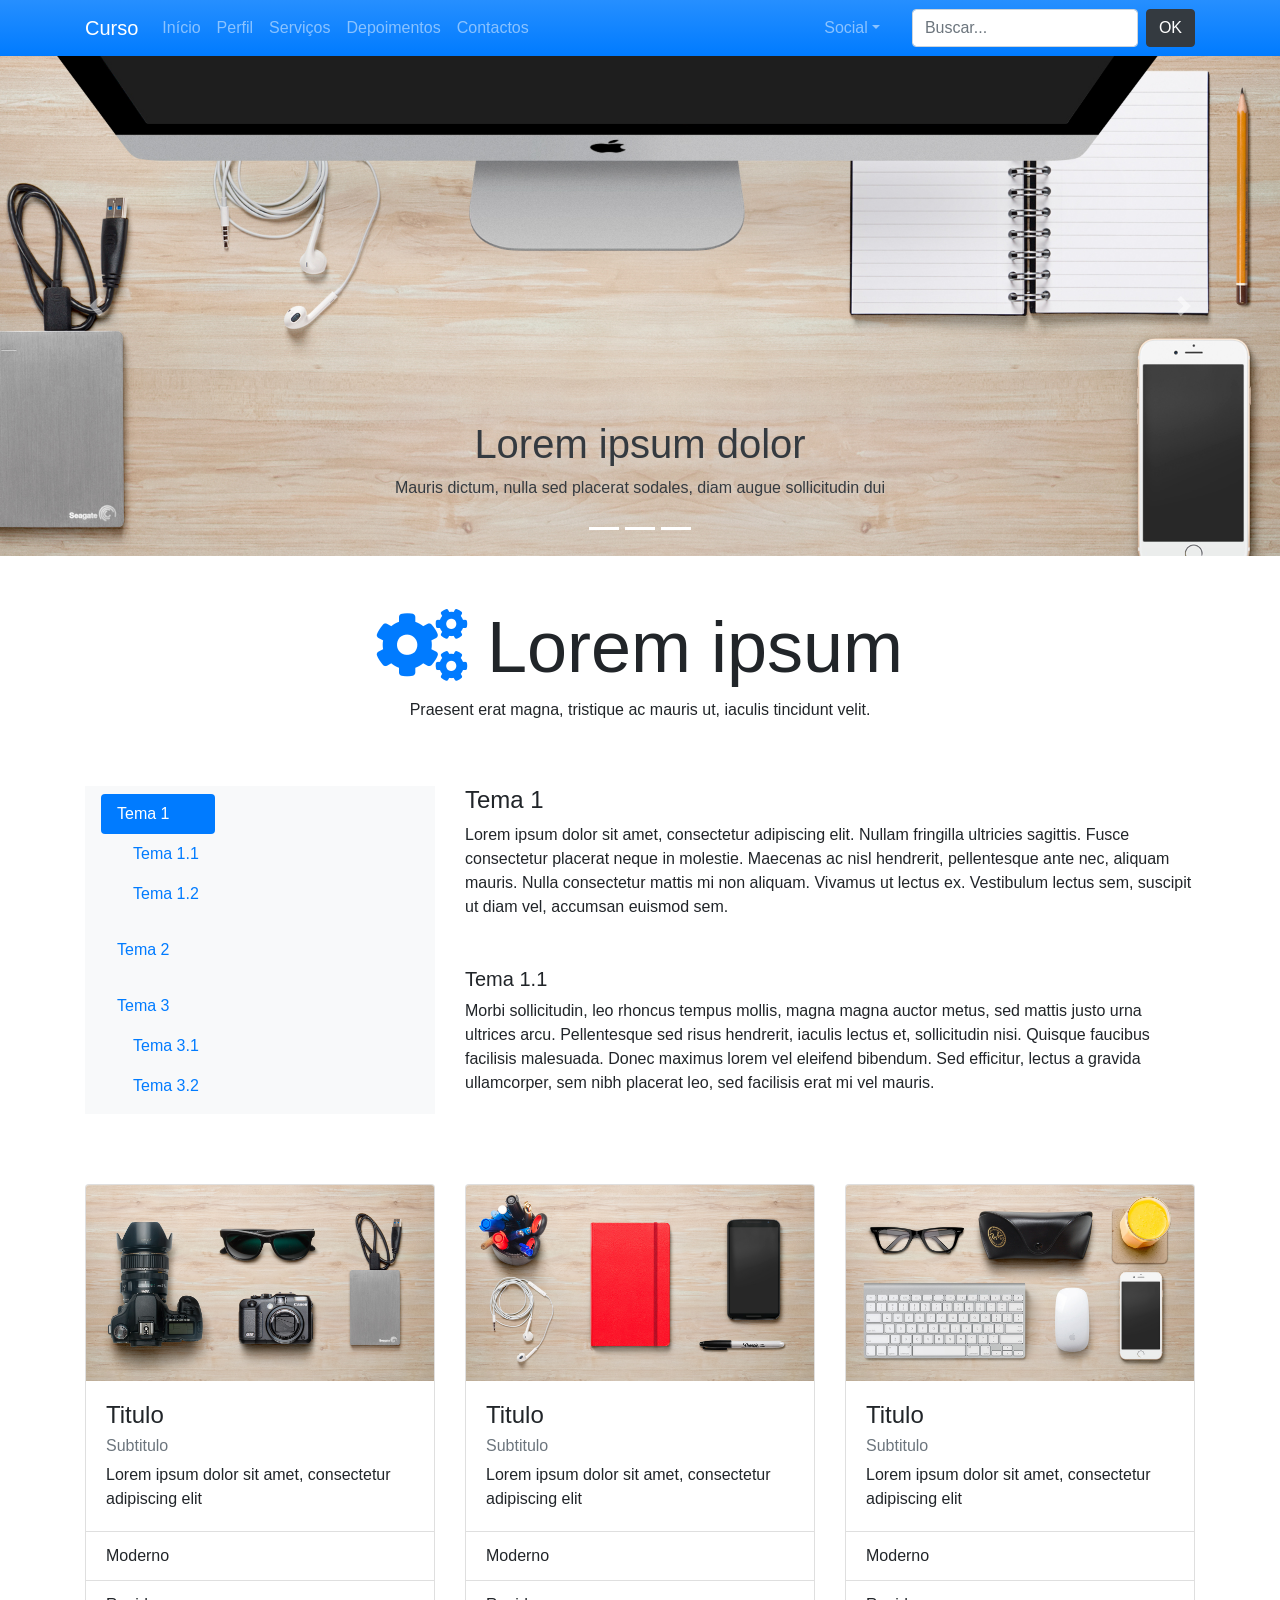
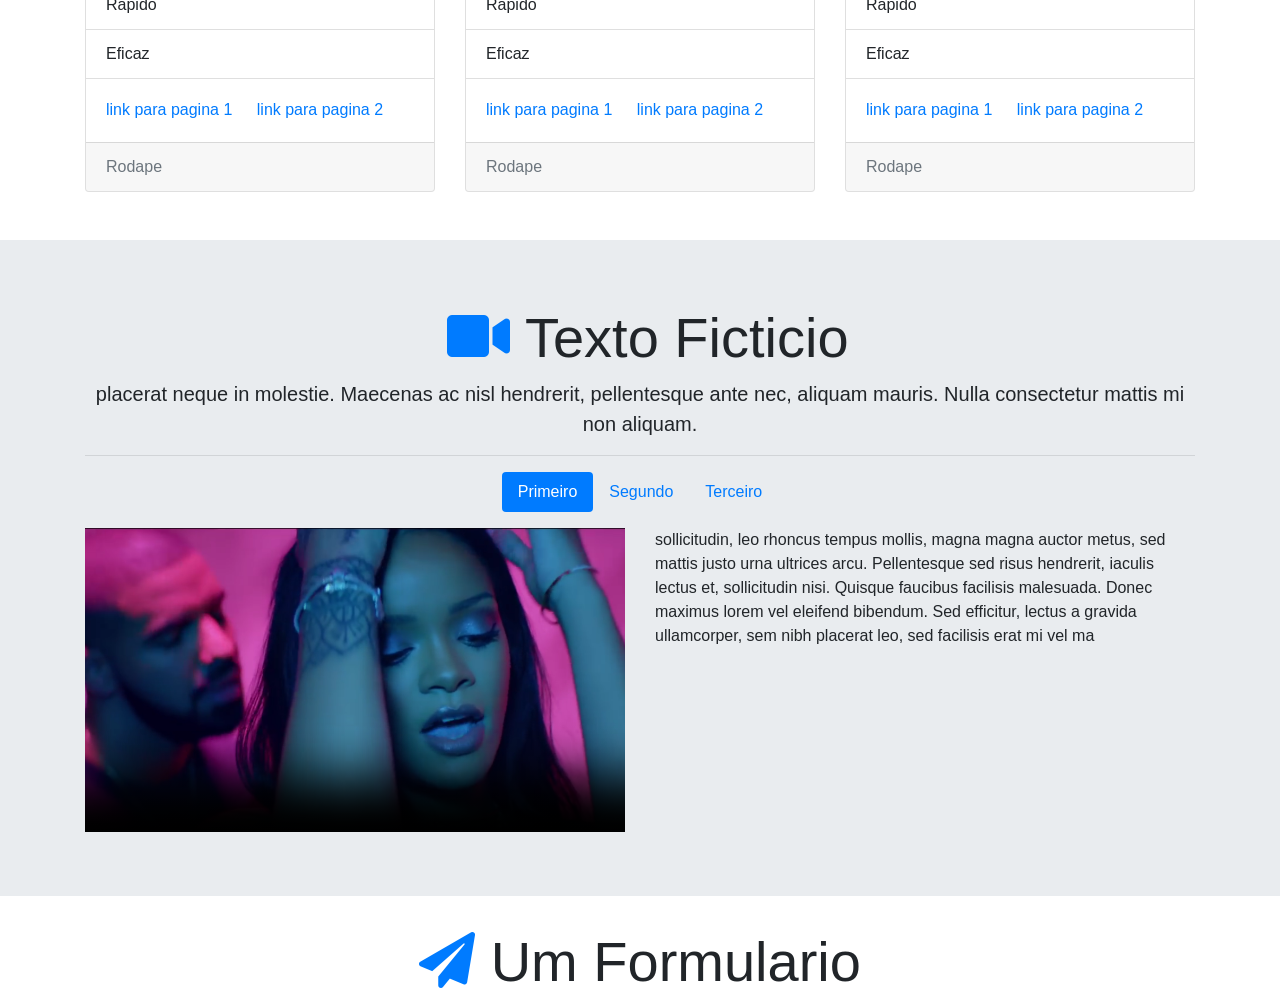
==== basic.html @ a17d5211 "imporatacao inicial (ultima alteracao: videos no nav pills e junbotron)" ====
<!DOCTYPE html>
<html>
<head>
	<meta charset="UTF-8">
	<meta http-equiv="X-UA-Compatible" content="IE=edge">
	<meta name="viewport" content="width=device-width, initial-scale=1, shrink-to-fit=no">
	
	<link rel="stylesheet" type="text/css"  href="css/bootstrap.css">
	<link rel="stylesheet" type="text/css" href="css/fontawesome/css/all.css">
	<link rel="stylesheet" type="text/css" href="css/style.css">
	
	<script type="text/javascript" src="js/jquery.js"></script>
	<script type="text/javascript" src="js/popper.js"></script> 
	<script type="text/javascript" src="js/bootstrap.js"></script>
	
	<title>basic Bootstrap</title>
</head>
<body>
	<nav class="navbar navbar-expand-lg navbar-dark bg-primary"> 
		<div class="container">
			
			<a class="navbar-brand h1 mb-0" href="#">Curso</a>

			<button class="navbar-toggler" type="button" data-toggle="collapse" data-target="#navbarSite">
				<span class="navbar-toggler-icon"></span>
			</button>
			
			<div class="collapse navbar-collapse" id="navbarSite">
				<ul class="navbar-nav mr-auto">
					<li class="nav-item">
						<a class="nav-link" href="#">Início</a>
					</li>
					<li class="nav-item">
						<a class="nav-link" href="#">Perfil</a>
					</li>
					<li class="nav-item">
						<a class="nav-link" href="#">Serviços</a>
					</li>
					<li class="nav-item">
						<a class="nav-link" href="#">Depoimentos</a>
					</li>
					<li class="nav-item">
						<a class="nav-link" href="#">Contactos</a>
					</li>
				</ul>

				<ul class="navbar-nav ml-auto">
					<li class="nav-item dropdown">
						<a class="nav-link dropdown-toggle" href="#" data-toggle="dropdown" id="navDrop">Social</a>
						<div class="dropdown-menu">
							<a class="dropdown-item" href="#">Facebook</a>
							<a class="dropdown-item" href="#">Twiter</a>
							<a class="dropdown-item" href="#">Instagram</a>
						</div>
					</li>
				</ul>

				<form class="form-inline">
					<input class="form-control ml-4 mr-2" type="search" placeholder="Buscar...">
					<button class="btn btn-dark" type="submit">OK</button>
				</form>
			</div>

		</div>
	</nav>
	
	<div id="carouselSite" class="carousel slide" data-ride="carousel">

		<ol class="carousel-indicators">
			<li data-target="#carouselSite" data-target-to="0" class="active"></li>
			<li data-target="#carouselSite" data-target-to="1" class="active"></li>
			<li data-target="#carouselSite" data-target-to="2" class="active"></li>
		</ol>
		
		<div class="carousel-inner">
			<div class="carousel-item active">
				<img src="imgs/slide-01.jpg" class="img-fluid d-block">
				<div class="carousel-caption d-none d-md-block text-dark">
					<h1>Lorem ipsum dolor</h1>
					<p class="leed">Mauris dictum, nulla sed placerat sodales, diam augue sollicitudin dui</p>
				</div>
			</div>
			<div class="carousel-item">
				<img src="imgs/slide-02.jpg" class="img-fluid d-block">
				<div class="carousel-caption d-none d-md-block text-dark">
					<h1>Aliquam in malesuada neque</h1>
					<p class="leed">Mauris dictum, nulla sed placerat sodales, diam augue sollicitudin dui.</p>
				</div>
			</div>
			<div class="carousel-item">
				<img src="imgs/slide-03.jpg" class="img-fluid d-block">
				<div class="carousel-caption d-none d-md-block text-dark">
					<h1>Pellentesque ultricies facilisis ultrices</h1>
					<p class="leed">Mauris dictum, nulla sed placerat sodales, diam augue sollicitudin dui.</p>
				</div>
			</div>
		</div>

		<a class="carousel-control-prev" href="#carouselSite" role="button" data-slide="prev">
			<span class="carousel-control-prev-icon"></span>
			<span class="sr-only">Anterior</span>
		</a>
		<a class="carousel-control-next" href="#carouselSite" role="button" data-slide="next">
			<span class="carousel-control-next-icon"></span>
			<span class="sr-only">Avancar</span>
		</a>
	</div>

	<div class="container">
		
		<div class="row">
			<div class="col-12 text-center my-5">
				<h1 class="display-3">
					<i class="fa fa-cogs text-primary" aria-hidden="true"></i>
					Lorem ipsum
				</h1>
				<p>Praesent erat magna, tristique ac mauris ut, iaculis tincidunt velit.</p>
			</div>
		</div>
		
		<div class="row mb-5">
			
			<div class="col-sm-6 col-md-4 mb-3">
				<nav id="navbarVertical" class="navbar navbar-light bg-light">
					<nav class="nav nav-pills flex-column">
						
						<a class="nav-link" href="#item1">Tema 1</a>
						<nav class="nav nav-pills flex-column">
							<a class="nav-link ml-3" href="#item1-1">Tema 1.1</a>
							<a class="nav-link ml-3" href="#item1-2">Tema 1.2</a>	
						</nav>
						
						<a class="nav-link my-3" href="#item2">Tema 2</a>
						
						<a class="nav-link" href="#item3">Tema 3</a>
						<nav class="nav nav-pills flex-column">
							<a class="nav-link ml-3" href="#item3-1">Tema 3.1</a>
							<a class="nav-link ml-3" href="#item3-2">Tema 3.2</a>	
						</nav>

					</nav>
				</nav>	
			</div>
			
			<div class="col-sm-6 col-md-8">
				
				<div data-spy="scroll" data-target="#navbarVertical" data-offset="0" class="estiloScrollspy">
					<h4 id="item1">Tema 1</h4>
					<p class="mb-5">Lorem ipsum dolor sit amet, consectetur adipiscing elit. Nullam fringilla ultricies sagittis. Fusce consectetur placerat neque in molestie. Maecenas ac nisl hendrerit, pellentesque ante nec, aliquam mauris. Nulla consectetur mattis mi non aliquam. Vivamus ut lectus ex. Vestibulum lectus sem, suscipit ut diam vel, accumsan euismod sem.</p>

					<h5 id="item1-1">Tema 1.1</h5>
					<p class="mb-5">Morbi sollicitudin, leo rhoncus tempus mollis, magna magna auctor metus, sed mattis justo urna ultrices arcu. Pellentesque sed risus hendrerit, iaculis lectus et, sollicitudin nisi. Quisque faucibus facilisis malesuada. Donec maximus lorem vel eleifend bibendum. Sed efficitur, lectus a gravida ullamcorper, sem nibh placerat leo, sed facilisis erat mi vel mauris.</p>

					<h5 id="item1-2">Tema 1.2</h5>
					<p class="mb-5">Lorem ipsum dolor sit amet, consectetur adipiscing elit. Nullam fringilla ultricies sagittis. Fusce consectetur placerat neque in molestie. Maecenas ac nisl hendrerit, pellentesque ante nec, aliquam mauris. Nulla consectetur mattis mi non aliquam. Vivamus ut lectus ex. Vestibulum lectus sem, suscipit ut diam vel, accumsan euismod sem.</p>

					<h4 id="item2">Tema 2</h4>
					<p class="mb-5">Lorem ipsum dolor sit amet, consectetur adipiscing elit. Nullam fringilla ultricies sagittis. Fusce consectetur placerat neque in molestie. Maecenas ac nisl hendrerit, pellentesque ante nec, aliquam mauris. Nulla consectetur mattis mi non aliquam. Vivamus ut lectus ex. Vestibulum lectus sem, suscipit ut diam vel, accumsan euismod sem.</p>

					<h4 id="item3">Tema 3</h4>
					<p class="mb-5">Lorem ipsum dolor sit amet, consectetur adipiscing elit. Nullam fringilla ultricies sagittis. Fusce consectetur placerat neque in molestie. Maecenas ac nisl hendrerit, pellentesque ante nec, aliquam mauris. Nulla consectetur mattis mi non aliquam. Vivamus ut lectus ex. Vestibulum lectus sem, suscipit ut diam vel, accumsan euismod sem.</p>

					<h5 id="item3-1">Tema 3.1</h5>
					<p class="mb-5">Morbi sollicitudin, leo rhoncus tempus mollis, magna magna auctor metus, sed mattis justo urna ultrices arcu. Pellentesque sed risus hendrerit, iaculis lectus et, sollicitudin nisi. Quisque faucibus facilisis malesuada. Donec maximus lorem vel eleifend bibendum. Sed efficitur, lectus a gravida ullamcorper, sem nibh placerat leo, sed facilisis erat mi vel mauris.</p>

					<h5 id="item3-2">Tema 3.2</h5>
					<p class="mb-5">Lorem ipsum dolor sit amet, consectetur adipiscing elit. Nullam fringilla ultricies sagittis. Fusce consectetur placerat neque in molestie. Maecenas ac nisl hendrerit, pellentesque ante nec, aliquam mauris. Nulla consectetur mattis mi non aliquam. Vivamus ut lectus ex. Vestibulum lectus sem, suscipit ut diam vel, accumsan euismod sem.</p>	
				</div>

			</div>
		</div>

		<div class="row justify-content-sm-center">

			<div class="col-sm-6 col-md-4">
				<div class="card mb-5">
					
					<img class="card-img-top" src="imgs/item-01.jpg">
					
					<div class="card-body">
						<h4 class="card-title">Titulo</h4>
						<h6 class="card-subtitle mb-2 text-muted">Subtitulo</h6>
						<p class="card-text">Lorem ipsum dolor sit amet, consectetur adipiscing elit</p>
					</div>
					<ul class="list-group list-group-flush">
						<li class="list-group-item">Moderno</li>
						<li class="list-group-item">Rapido</li>
						<li class="list-group-item">Eficaz</li>
					</ul>
					<div class="card-body">
						<a class="card-link" href="#">link para pagina 1</a>
						<a class="card-link" href="#">link para pagina 2</a>
					</div>

					<div class="card-footer text-muted">
						Rodape
					</div>
				</div>	
			</div>

			<div class="col-sm-6 col-md-4">
				<div class="card mb-5">
					<img class="card-img-top" src="imgs/item-02.jpg">
					<div class="card-body">
						<h4 class="card-title">Titulo</h4>
						<h6 class="card-subtitle mb-2 text-muted">Subtitulo</h6>
						<p class="card-text">Lorem ipsum dolor sit amet, consectetur adipiscing elit</p>
					</div>
					<ul class="list-group list-group-flush">
						<li class="list-group-item">Moderno</li>
						<li class="list-group-item">Rapido</li>
						<li class="list-group-item">Eficaz</li>
					</ul>
					<div class="card-body">
						<a class="card-link" href="#">link para pagina 1</a>
						<a class="card-link" href="#">link para pagina 2</a>
					</div>

					<div class="card-footer text-muted">
						Rodape
					</div>
				</div>	
			</div>

			<div class="col-sm-6 col-md-4">
				<div class="card mb-5">
					<img class="card-img-top" src="imgs/item-03.jpg">
					<div class="card-body">
						<h4 class="card-title">Titulo</h4>
						<h6 class="card-subtitle mb-2 text-muted">Subtitulo</h6>
						<p class="card-text">Lorem ipsum dolor sit amet, consectetur adipiscing elit</p>
					</div>
					<ul class="list-group list-group-flush">
						<li class="list-group-item">Moderno</li>
						<li class="list-group-item">Rapido</li>
						<li class="list-group-item">Eficaz</li>
					</ul>
					<div class="card-body">
						<a class="card-link" href="#" data-toggle="modal" data-target="#siteModal">link para pagina 1</a>
						<a class="card-link" href="#">link para pagina 2</a>
					</div>

					<div class="card-footer text-muted">
						Rodape
					</div>
				</div>	
			</div>
		</div>
	</div>

	<div class="jumbotron jumbotron-fluid ">
		<div class="container">
			
			<div class="row text-center">
				<div class="col-12">
					<h1 class="display-4"><i class="fa fa-video text-primary ml-3" aria-hidden="true"  ></i> Texto Ficticio</h1>
					<p class="lead">placerat neque in molestie. Maecenas ac nisl hendrerit, pellentesque ante nec, aliquam mauris. Nulla consectetur mattis mi non aliquam.</p>
					<hr>
				</div>
			</div>

			<div class="row">
				<div class="col-12">
					
					<ul class="nav nav-pills justify-content-center mb-3" id="navpills" role="tablist">
						<li class="nav-item" >
							<a class="nav-link active" id="navpills-01" data-toggle="pill" href="#navitem-01">Primeiro</a>
						</li>
						<li class="nav-item" >
							<a class="nav-link" id="navpills-02" data-toggle="pill" href="#navitem-02">Segundo</a>
						</li>
						<li class="nav-item" >
							<a class="nav-link" id="navpills-03" data-toggle="pill" href="#navitem-03">Terceiro</a>
						</li>					
					</ul>

					<div class="tab-content" id="nav-pills-content">
						
						<div class="tab-pane fade show active" id="navitem-01" role="tabpanel">
							<div class="row">
								
								<div class="col-sm-6">
									<div class="embed-responsive embed-responsive-16by9">
										
										<!-- video do youtube
										<iframe class="embed-responsive-item" src="link">
											
										</iframe>-->

										<video class="embed-responsive-item" controls="controls" poster="imgs/poster-01.png">
											<source src="video/rihanna-work-ft.drake.mp4" type="video/mp4">
										</video>

									</div>	
								</div>
								
								<div class="col-sm-6">
									<p>sollicitudin, leo rhoncus tempus mollis, magna magna auctor metus, sed mattis justo urna ultrices arcu. Pellentesque sed risus hendrerit, iaculis lectus et, sollicitudin nisi. Quisque faucibus facilisis malesuada. Donec maximus lorem vel eleifend bibendum. Sed efficitur, lectus a gravida ullamcorper, sem nibh placerat leo, sed facilisis erat mi vel ma</p>
								</div>
								
							</div>
						</div>

						<div class="tab-pane fade" id="navitem-02" role="tabpanel">
							<div class="row">
								
								<div class="col-sm-6">
									<div class="embed-responsive embed-responsive-16by9">
										<video class="embed-responsive-item" controls="controls" poster="imgs/poster-02.png">
											<source src="video/Maiara & Maraísa - Medo Bobo (Vídeo Clipe) - YouTube (360p).mp4" type="video/mp4">
										</video>
									</div>	
								</div>
								
								<div class="col-sm-6">
									<p>sollicitudin, leo rhoncus tempus mollis, magna magna auctor metus, sed mattis justo urna ultrices arcu. Pellentesque sed risus hendrerit, iaculis lectus et, sollicitudin nisi. Quisque faucibus facilisis malesuada. Donec maximus lorem vel eleifend bibendum. Sed efficitur, lectus a gravida ullamcorper, sem nibh placerat leo, sed facilisis erat mi vel ma</p>
								</div>
								
							</div>
						</div>
						
						<div class="tab-pane fade" id="navitem-03" role="tabpanel">
							<div class="row">
								
								<div class="col-sm-6">
									<div class="embed-responsive embed-responsive-16by9">
										<video class="embed-responsive-item" controls="controls" poster="imgs/poster-03.png">
											<source src="video/I Was Here (United Nations World Humanitarian Day Perform... - YouTube.mp4" type="video/mp4">
										</video>
									</div>
								</div>
								
								<div class="col-sm-6">
									<p>sollicitudin, leo rhoncus tempus mollis, magna magna auctor metus, sed mattis justo urna ultrices arcu. Pellentesque sed risus hendrerit, iaculis lectus et, sollicitudin nisi. Quisque faucibus facilisis malesuada. Donec maximus lorem vel eleifend bibendum. Sed efficitur, lectus a gravida ullamcorper, sem nibh placerat leo, sed facilisis erat mi vel ma</p>
								</div>
								
							</div>
						</div>

					</div>

				</div>
				
				
			</div>
			
		</div>
	</div>

	<div class="container">
		<div class="row">
			<div class="col-12 text-center">
				<h1 class="display-4"><i class="fa fa-paper-plane text-primary" aria-hidden="true"></i> Um Formulario</h1>

				
			</div>
			
		</div>
		
	</div>

	<!--Modal-->
	<div class="modal fade" id="siteModal" tabindex="-1" role="dialog">
		<!--<div class="modal-dialog modal-sm" role="document">-->
		<div class="modal-dialog modal-lg" role="document">
			<div class="modal-content">
			
				<div class="modal-header">
					<h5 class="modal-title">Titulo do modal</h5>
					<button class="close" type="button" data-dismiss="modal">
						<span>&times;</span>
					</button>	
				</div>	

				<div class="modal-body">
					<div class="container-fluid">
						<div class="row">
							
							<div class="col-6">
								<h5>Titulo 1</h5>
								<p>Lorem ipsum dolor sit amet, consectetur adipiscing elit. Nullam fringilla ultricies sagittis. Fusce consectetur placerat neque in molestie. Maecenas ac nisl hendrerit, pellentesque ante nec, aliquam mauris. Nulla consectetur mattis mi non aliquam. Vivamus ut lectus ex. Vestibulum lectus sem, suscipit ut diam vel, accumsan euismod sem.</p>
							</div>

							<div class="col-6">
								<h5>Titulo 1</h5>
								<p>Lorem ipsum dolor sit amet, consectetur adipiscing elit. Nullam fringilla ultricies sagittis. Fusce consectetur placerat neque in molestie. Maecenas ac nisl hendrerit, pellentesque ante nec, aliquam mauris. Nulla consectetur mattis mi non aliquam. Vivamus ut lectus ex. Vestibulum lectus sem, suscipit ut diam vel, accumsan euismod sem.</p>
							</div>
							
						</div>
						
					</div>
				</div>

				<div class="modal-footer">
					<button class="btn btn-danger" type="button" data-dismiss="modal">Fechar</button>
				</div>

			</div>
		</div>
	</div>

</body>
</html>
---- css/style.css ----
.bg-primary {
    background: #007bff linear-gradient(180deg, #268fff, #007bff) repeat-x !important;
}

.estiloScrollspy {
	position: relative;
	overflow: auto;
	height: 350px;
}
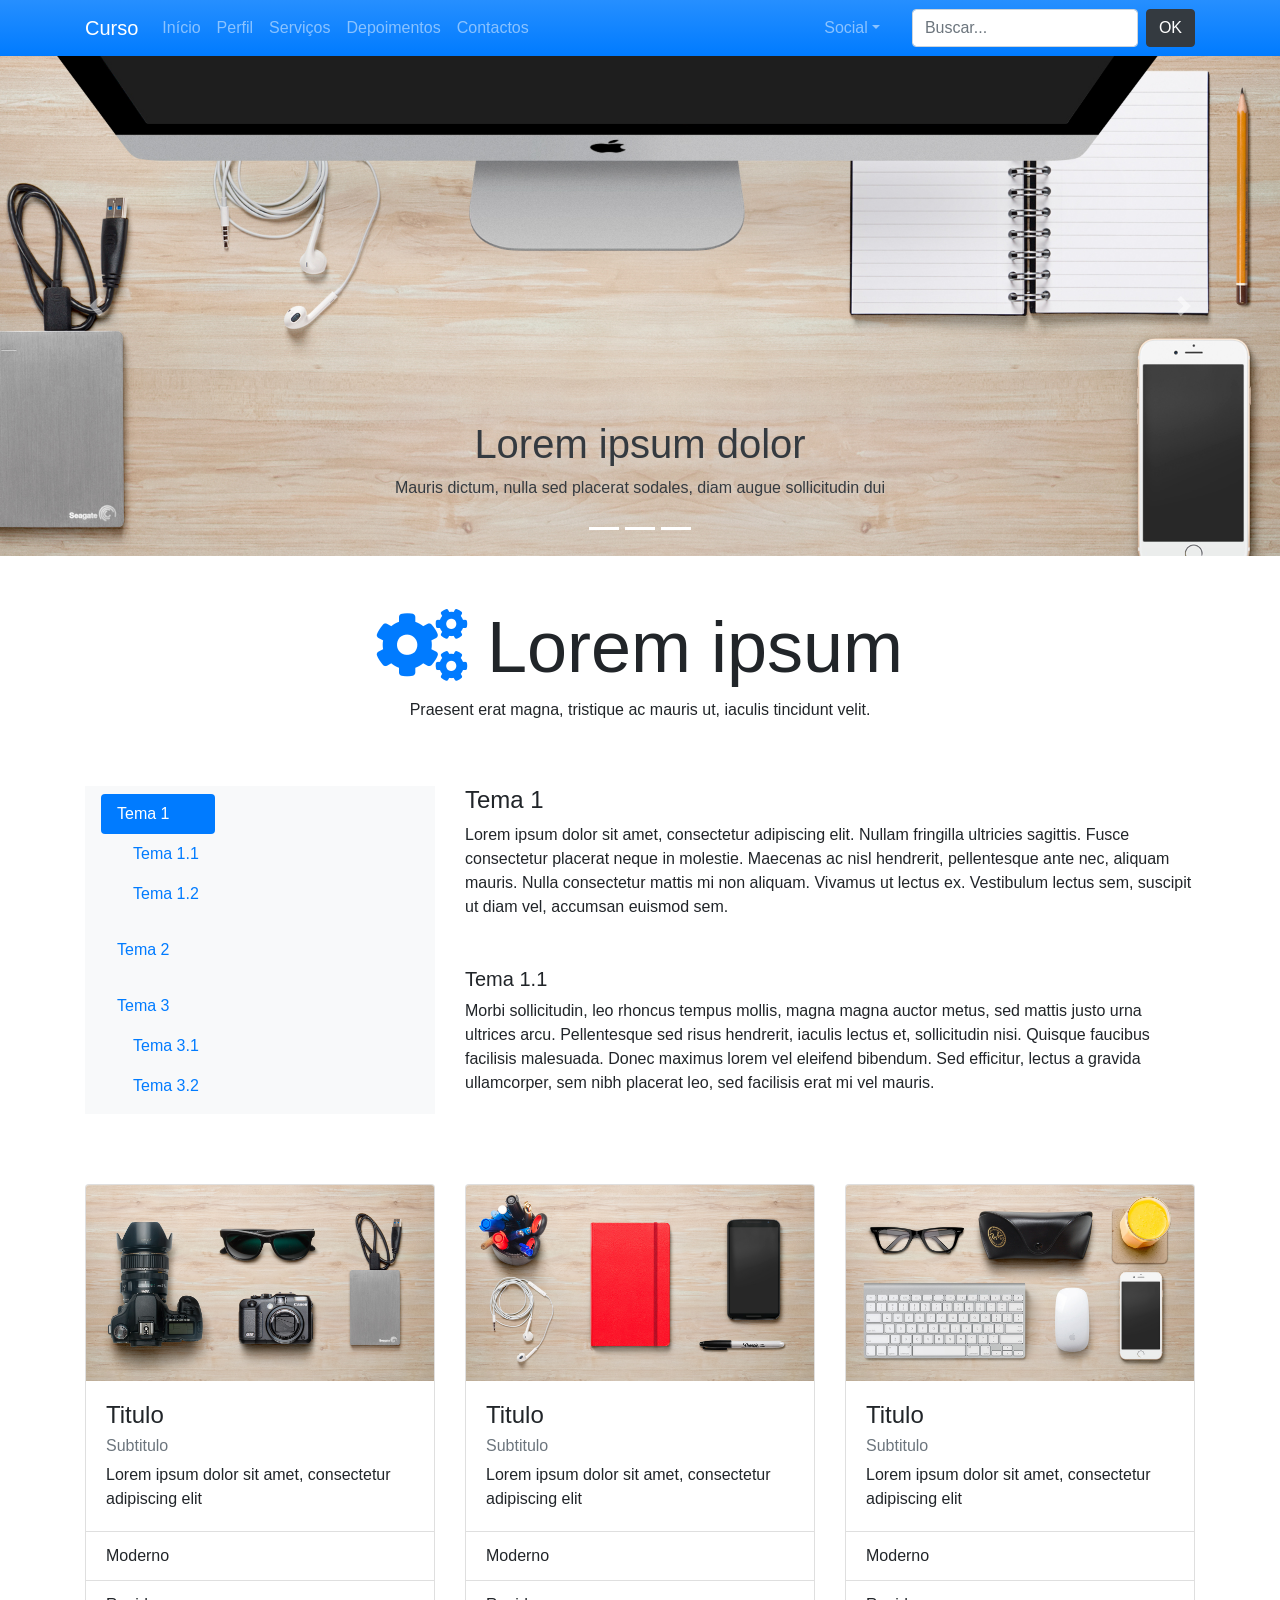
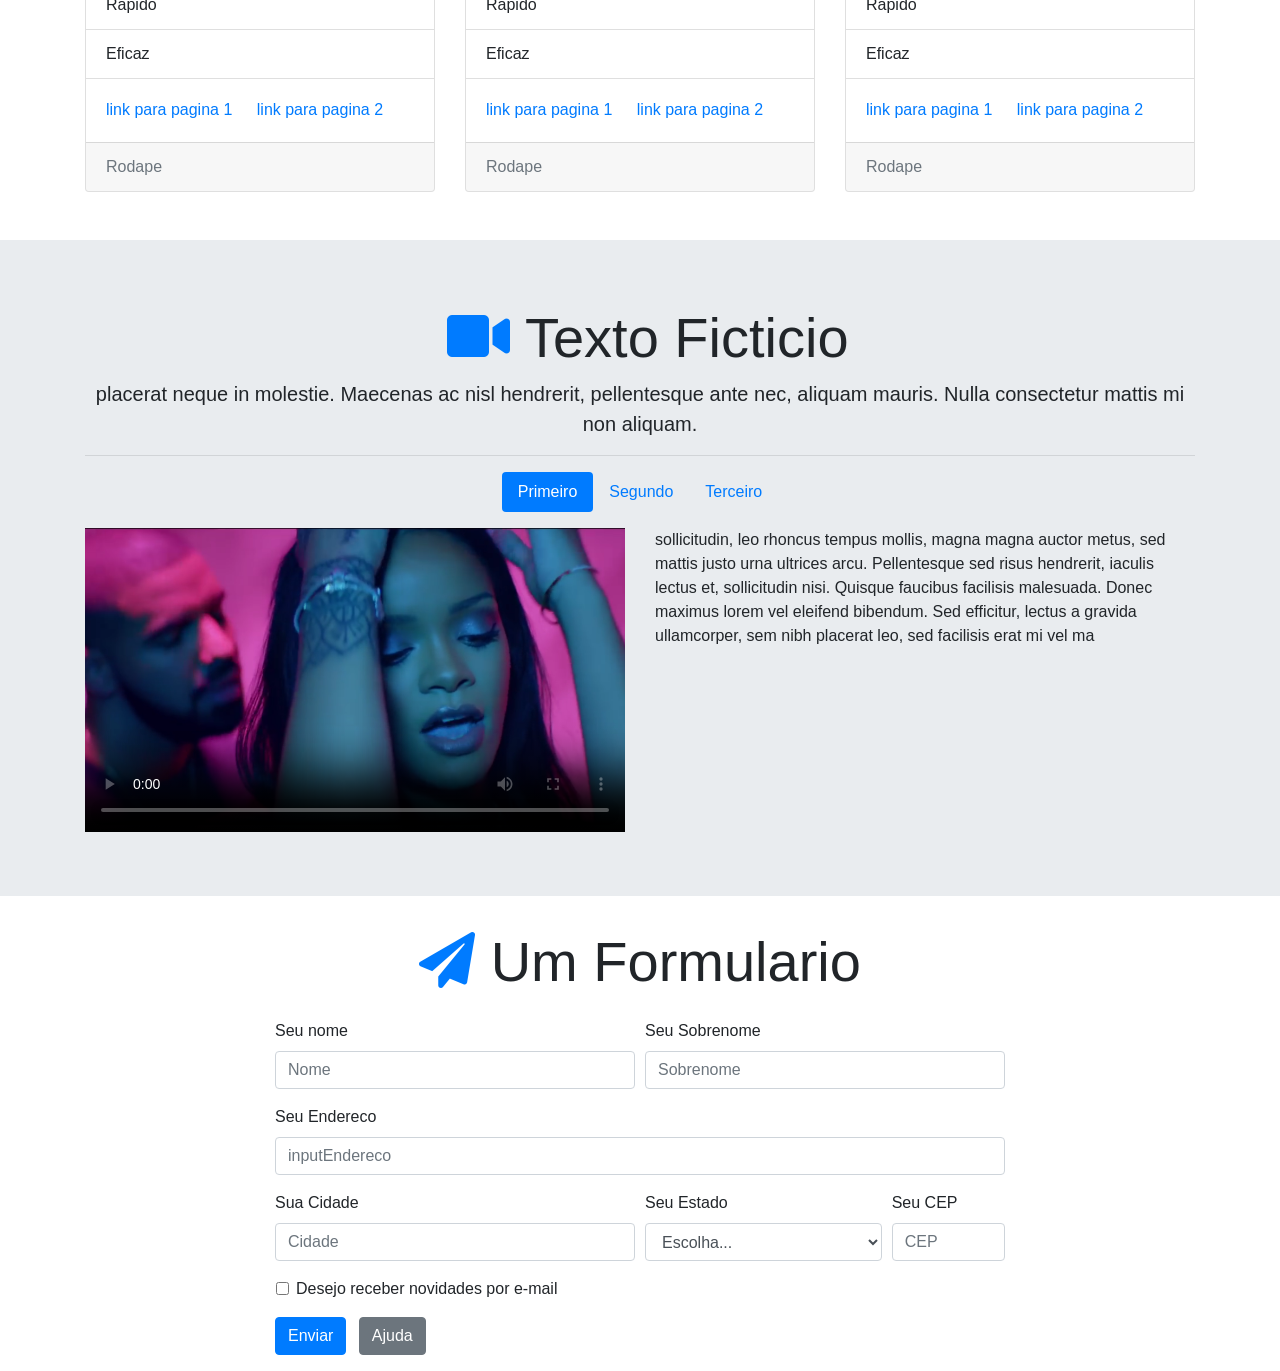
==== commit ca7cd3a8: "adicionando video" ====
--- a/basic.html
+++ b/basic.html
@@ -12,8 +12,13 @@
 	<script type="text/javascript" src="js/jquery.js"></script>
 	<script type="text/javascript" src="js/popper.js"></script> 
 	<script type="text/javascript" src="js/bootstrap.js"></script>
-	
-	<title>basic Bootstrap</title>
+	<script type="text/javascript">
+		$(function(){
+			$('[data-toggle="popover"]').popover()
+		})
+	</script>
+
+	<title>josssias</title>
 </head>
 <body>
 	<nav class="navbar navbar-expand-lg navbar-dark bg-primary"> 
@@ -44,7 +49,13 @@
 					</li>
 				</ul>
 
+				<ul class="navbar-nav">
+					
+				</ul>
+				
+				
 				<ul class="navbar-nav ml-auto">
+		
 					<li class="nav-item dropdown">
 						<a class="nav-link dropdown-toggle" href="#" data-toggle="dropdown" id="navDrop">Social</a>
 						<div class="dropdown-menu">
@@ -54,6 +65,8 @@
 						</div>
 					</li>
 				</ul>
+
+				
 
 				<form class="form-inline">
 					<input class="form-control ml-4 mr-2" type="search" placeholder="Buscar...">
@@ -348,11 +361,75 @@
 	</div>
 
 	<div class="container">
+		
 		<div class="row">
 			<div class="col-12 text-center">
 				<h1 class="display-4"><i class="fa fa-paper-plane text-primary" aria-hidden="true"></i> Um Formulario</h1>
-
-				
+			</div>
+		</div>
+
+		<div class = "row justify-content-center my-3">
+			<div class="col-sm-12 col-md-10 col-lg-8">
+				<form>
+
+					<div class="form-row">	
+						<div class="form-group col-sm-6">
+							<label for="inputNome">Seu nome</label>
+							<input type="text" class="form-control" id="inputNome" placeholder="Nome">
+						</div>
+
+						<div class="form-group col-sm-6">
+							<label for="inputSobrenome">Seu Sobrenome</label>
+							<input type="text" class="form-control" id="inputSobrenome" placeholder="Sobrenome">
+						</div>
+					</div>
+
+					<div class="form-row">
+						<div class="form-group col-sm-12">
+							<label for="inputEndereco">Seu Endereco</label>
+							<input type="text" class="form-control" id="inputEndereco" placeholder="inputEndereco">
+						</div>
+					</div>
+
+					<div class="form-row">
+						<div class="form-group col-sm-6">
+							<label for="inputCidade">Sua Cidade</label>
+							<input type="text" class="form-control" id="inputCidade" placeholder="Cidade">
+						</div>
+
+						<div class="form-group col-sm-4">
+							<label for="inputEstado">Seu Estado</label>
+							<select class="form-control" id="inputEstado">
+								<option selected>Escolha...</option>
+								<option>1</option>
+								<option>2</option>
+								<option>3</option>
+							</select>
+						</div>
+
+						<div class="form-group col-sm-2">
+							<label for="inputCEP">Seu CEP</label>
+							<input type="text" class="form-control" id="inputCEP" placeholder="CEP">
+						</div>
+					</div>
+
+					<div class="form-row ml-3">
+						<div class="form-group col-sm-12">
+							<label class="form-check-label">
+								<input type="checkbox" class="form-check-input">Desejo receber novidades por e-mail
+							</label>
+						</div>						
+					</div>
+
+					<div class="form-row">
+						<div class="col-sm-12">
+							<input type="submit" class="btn btn-primary" value="Enviar">
+
+							<a tabindex="0" class="btn btn-secondary ml-2" role="button" data-toggle="popover" data-placement="right" data-trigger="focus" title="Titulo dede" data-content="urna ultrices arcu. Pellentesque sed risus hendrerit, iaculis lectus et, sollicitudin nisi. Quisque faucibus facilisis malesuada. Donec maximus lorem vel eleifend bibendum. Sed ">Ajuda</a>
+						</div>
+					</div>
+
+				</form>
 			</div>
 			
 		</div>
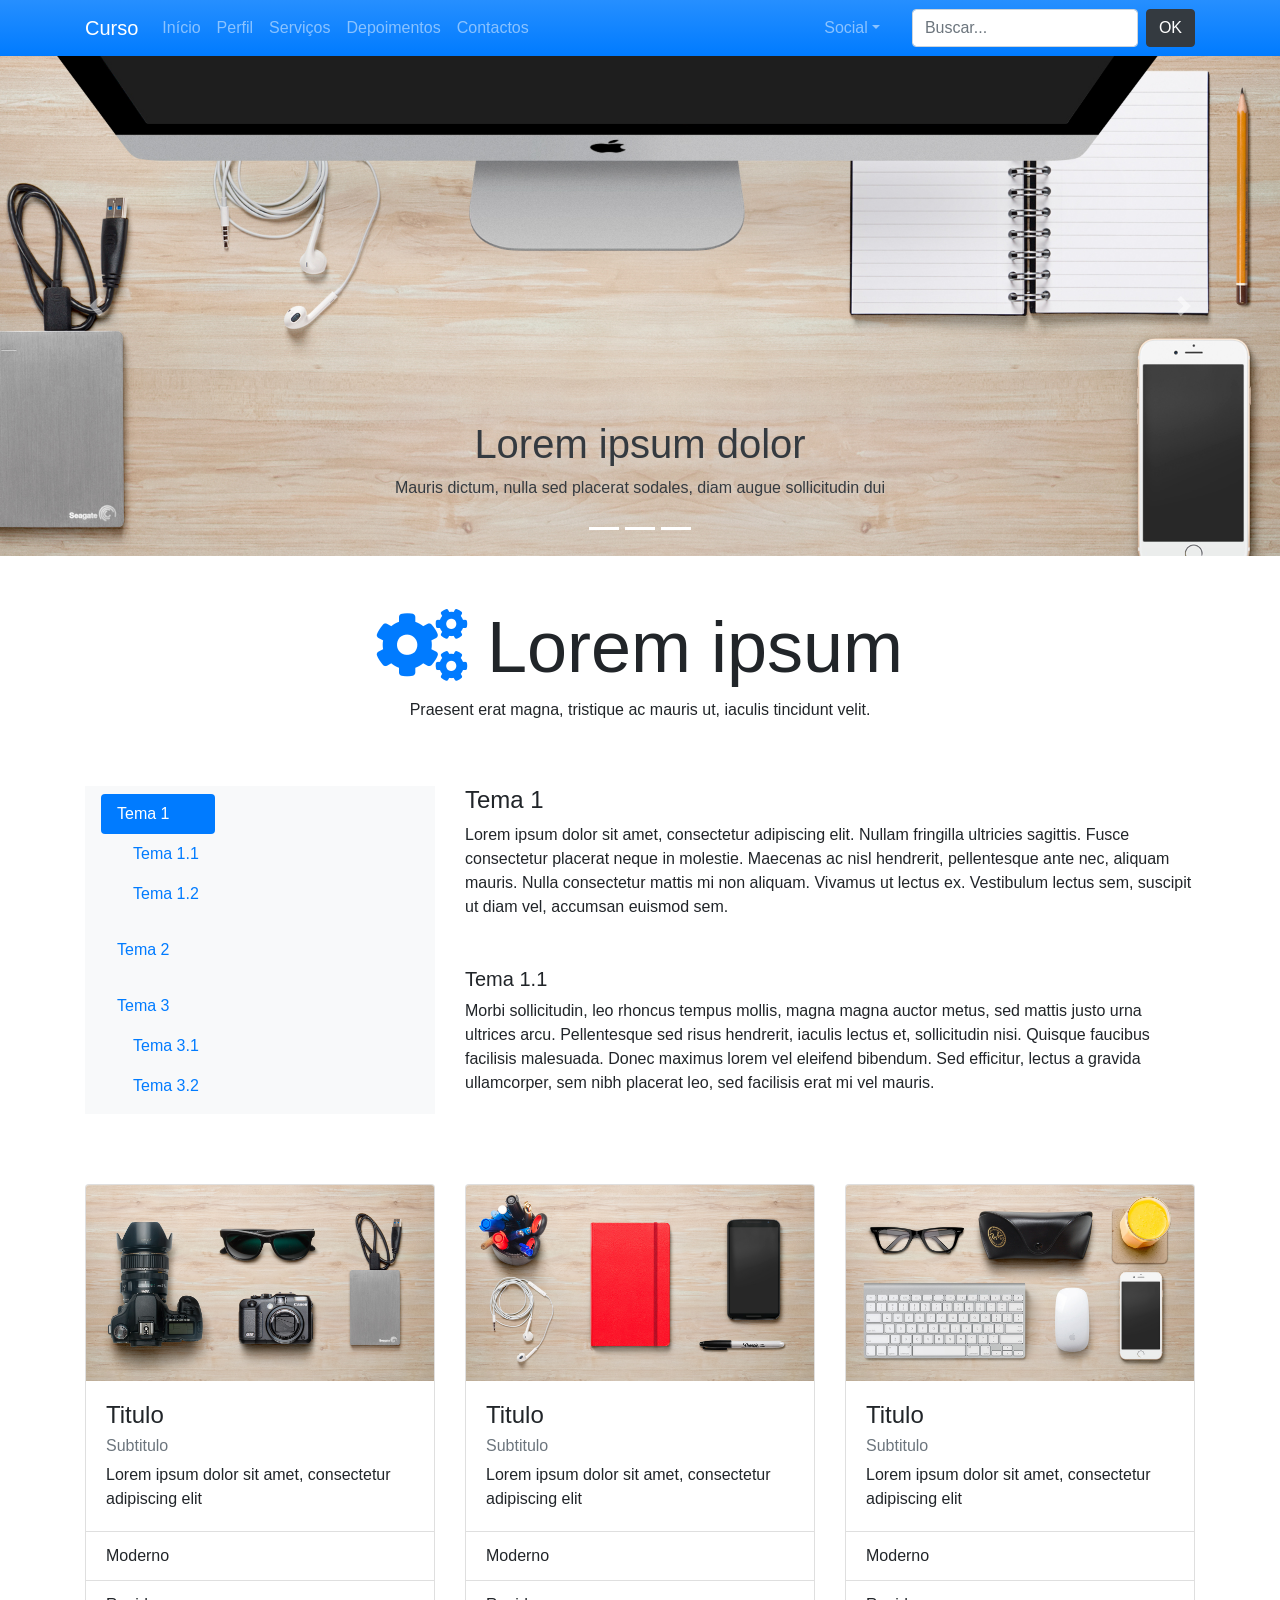
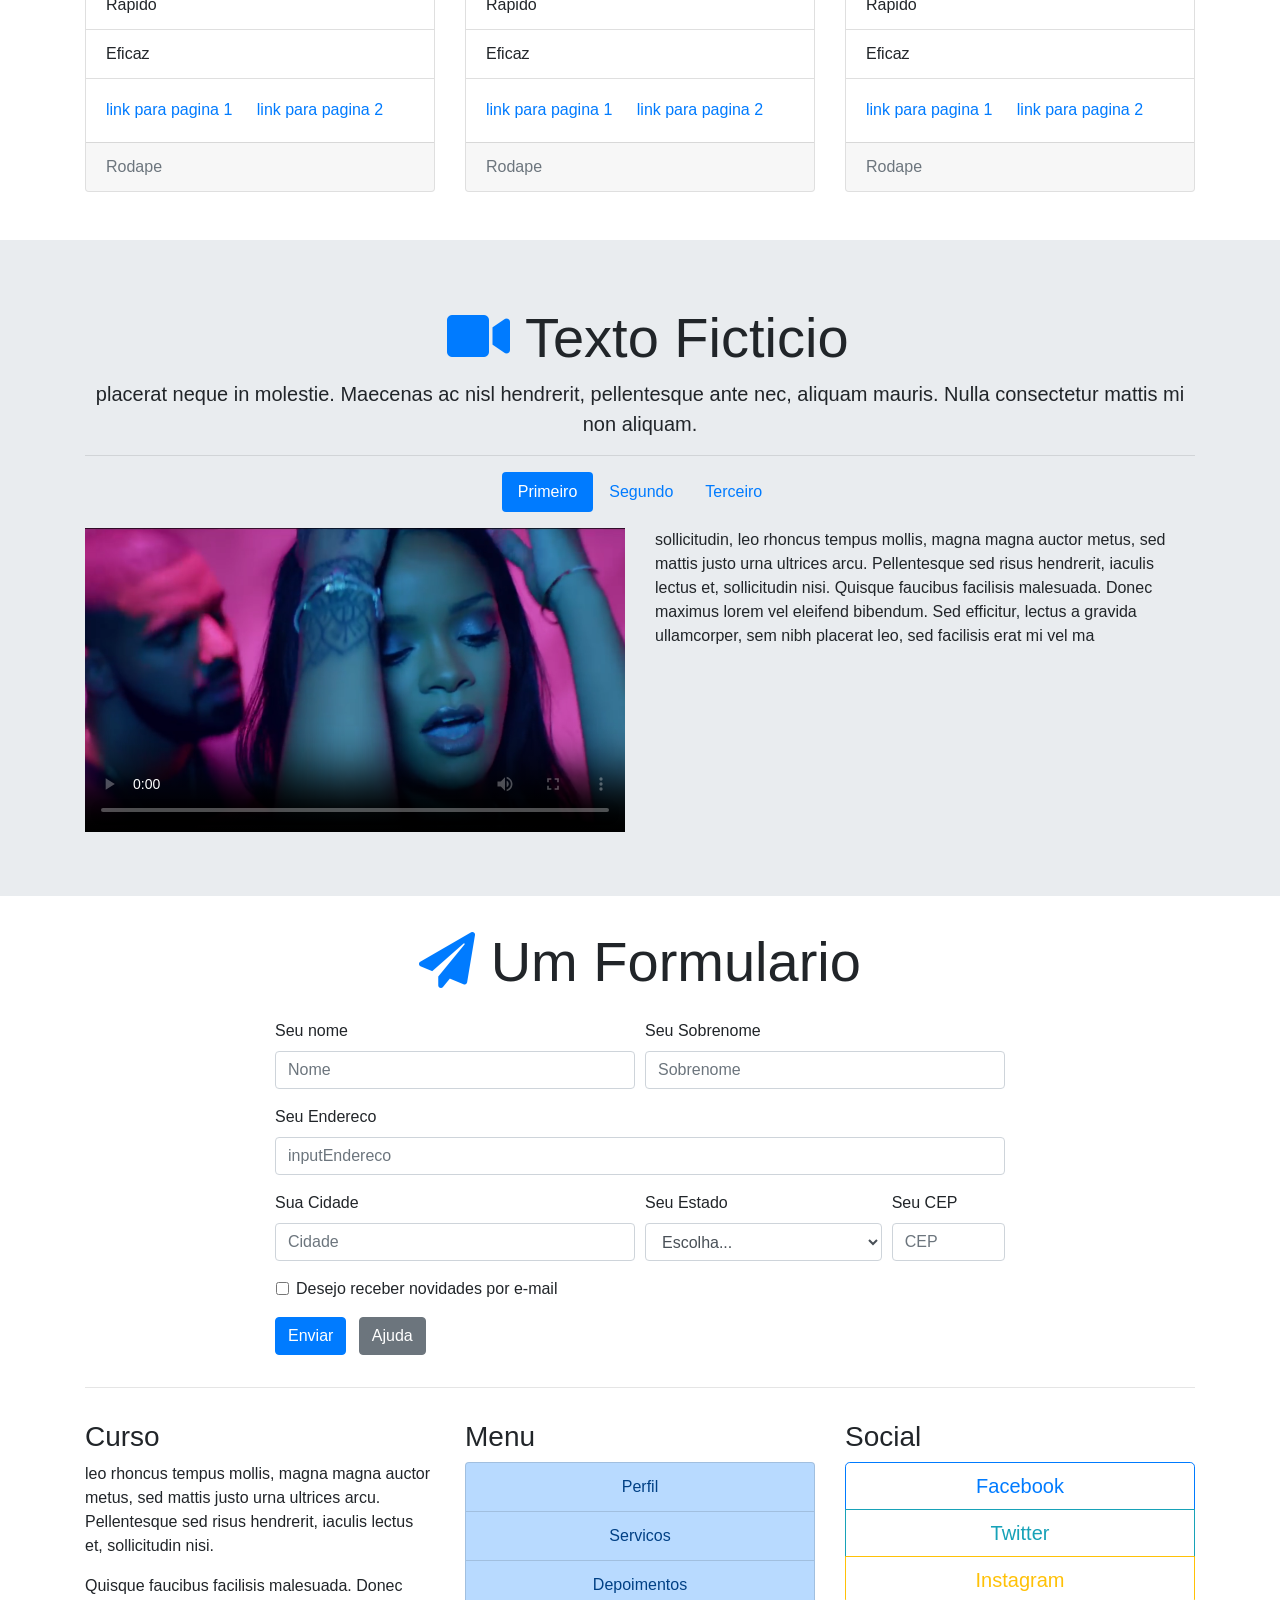
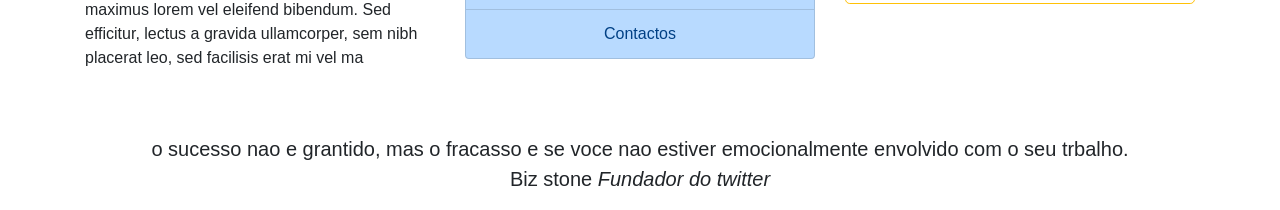
==== commit fee77f7d: "ultima aula - criacao do footer" ====
--- a/basic.html
+++ b/basic.html
@@ -433,7 +433,52 @@
 			</div>
 			
 		</div>
+
+		<div class="row">
+			<div class="col-12 mb-3"><hr></div>
+			
+			<div class="col-sm-4">
+				<h3>Curso</h3>
+				<p>leo rhoncus tempus mollis, magna magna auctor metus, sed mattis justo urna ultrices arcu. Pellentesque sed risus
+				hendrerit, iaculis lectus et, sollicitudin nisi.</p>
+				<p> Quisque faucibus facilisis malesuada. Donec maximus lorem vel eleifend
+				bibendum. Sed efficitur, lectus a gravida ullamcorper, sem nibh placerat leo, sed facilisis erat mi vel ma</p>
+			</div>
+
+			<div class="col-sm-4">
+				<h3>Menu</h3>
+				<div class="list-group text-center">
+					<a href="#" class="list-group-item list-group-item-action list-group-item-primary">Perfil</a>
+					<a href="#" class="list-group-item list-group-item-action list-group-item-primary">Servicos</a>
+					<a href="#" class="list-group-item list-group-item-action list-group-item-primary">Depoimentos</a>
+					<a href="#" class="list-group-item list-group-item-action list-group-item-primary">Contactos</a>
+				</div>
+			</div>
+			
+			<div class="col-sm-4">
+				
+				<h3>Social</h3>
+				
+				<div class="btn-group-vertical btn-block btn-group-lg">
+					<a href="#" class="btn btn-outline-primary">
+						<i class="fa fa-facebook-square" aria-hidden="true"></i>Facebook
+					</a>
+					<a href="#" class="btn btn-outline-info"><i class="fa fa-twitter-square" aria-hidden="true"></i>Twitter</a>
+					<a href="#" class="btn btn-outline-warning"><i class="fa fa-instagram " aria-hidden="true"></i>Instagram</a>
+				</div>
+
+			</div>
+
+		</div>
 		
+		<div class="col-12 mt-5">
+			<blockquote class="blockquote text-center">
+				
+				<p class="mb-0">o sucesso nao e grantido, mas o fracasso e se voce nao estiver emocionalmente envolvido com o seu trbalho.</p>
+				<footer class="bockquote-footer text-center">Biz stone <cite title="Titulo">Fundador do twitter</cite></footer>
+			</blockquote>
+		</div>
+
 	</div>
 
 	<!--Modal-->
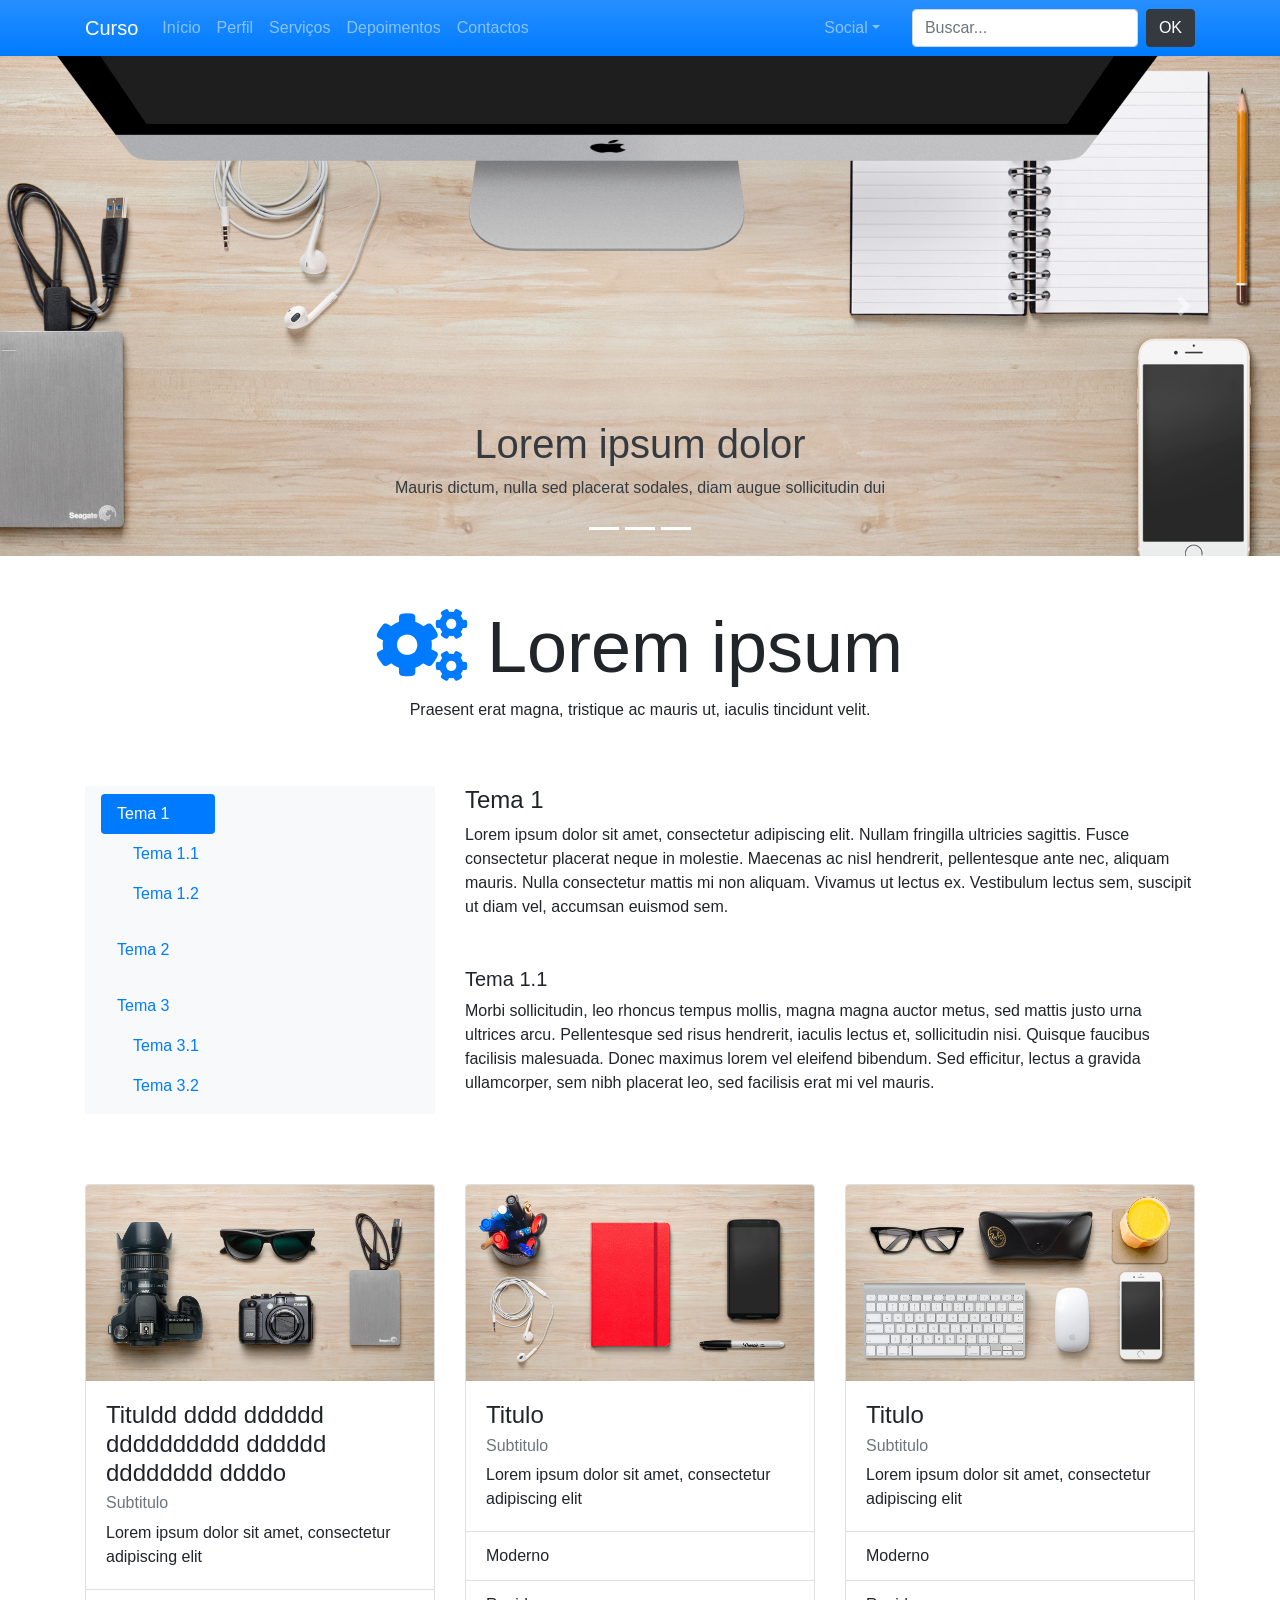
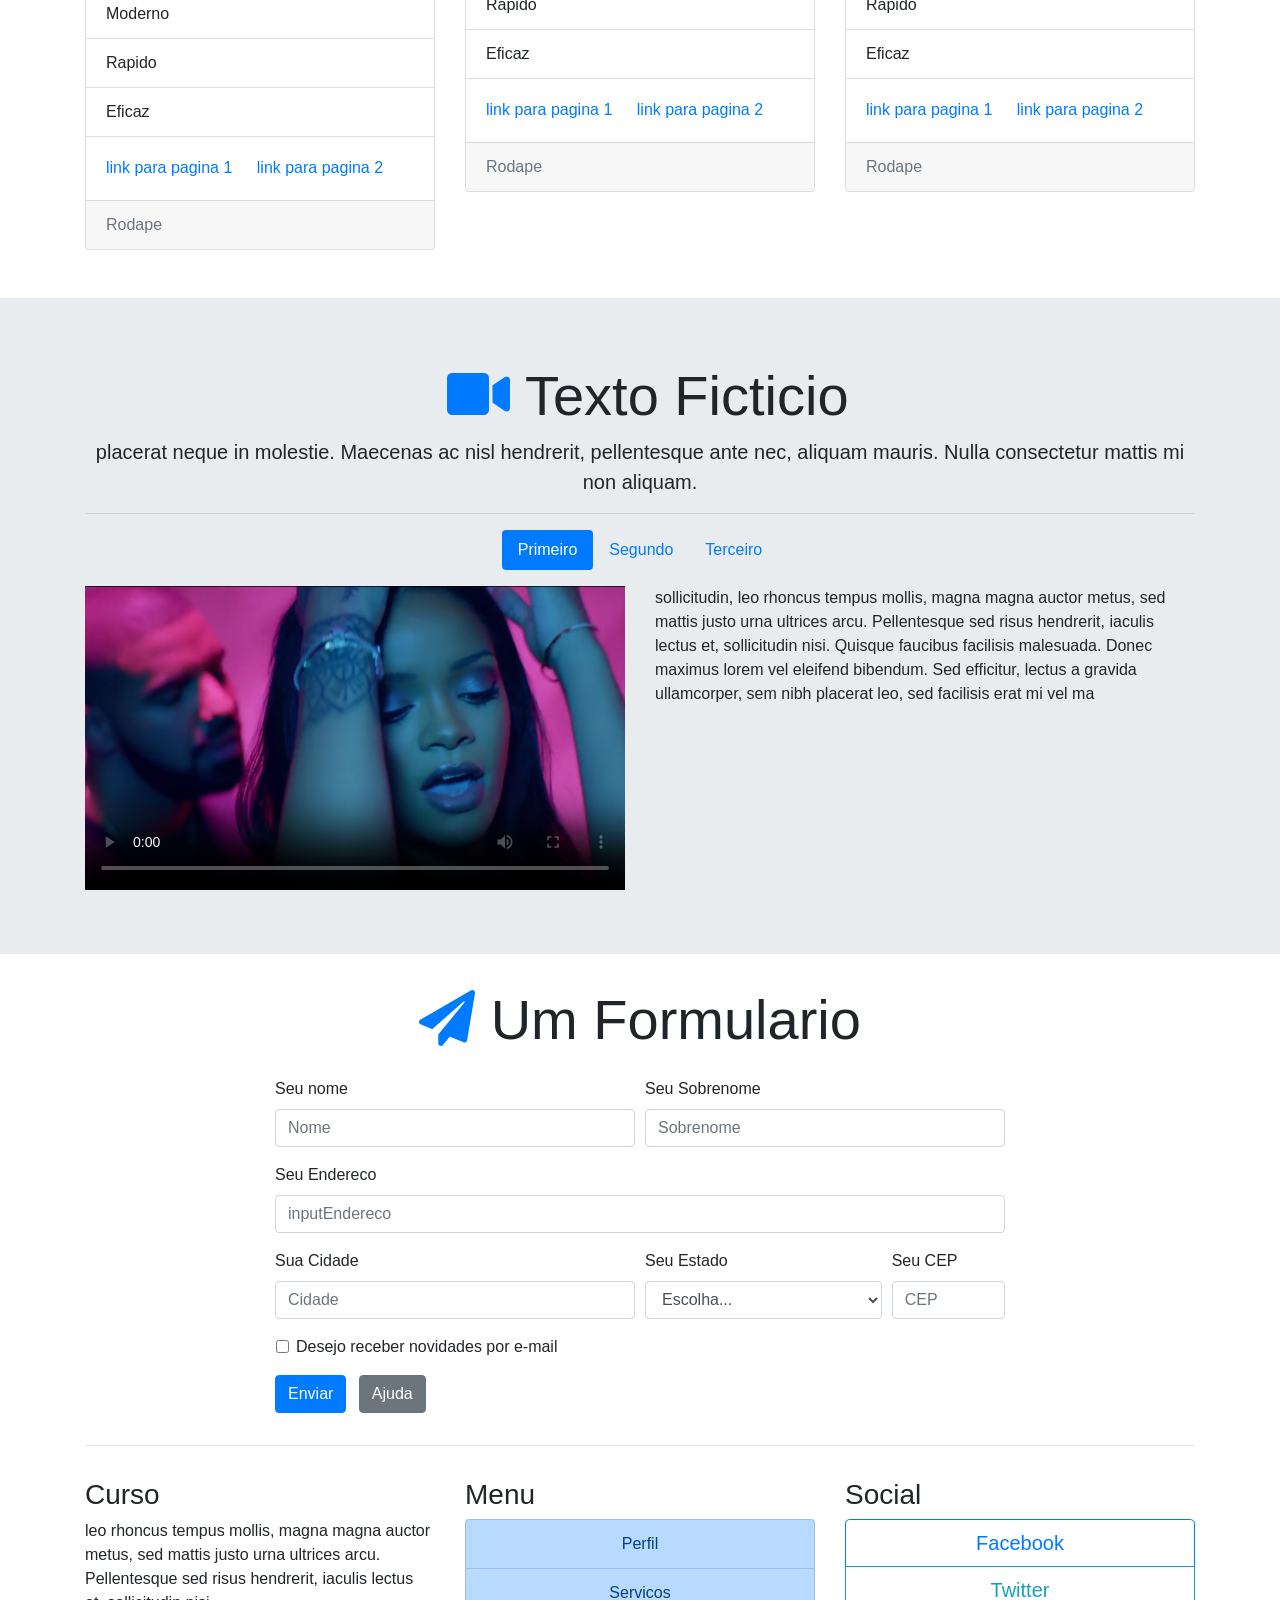
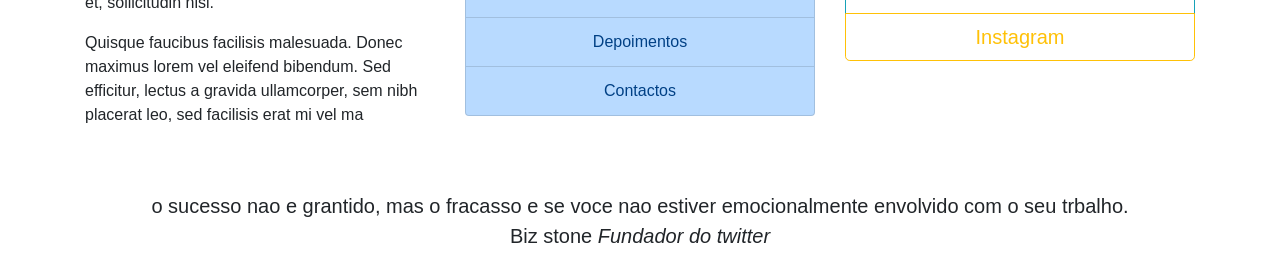
==== commit a114b074: "final" ====
--- a/basic.html
+++ b/basic.html
@@ -191,7 +191,7 @@
 					<img class="card-img-top" src="imgs/item-01.jpg">
 					
 					<div class="card-body">
-						<h4 class="card-title">Titulo</h4>
+						<h4 class="card-title">Tituldd dddd dddddd dddddddddd dddddd dddddddd ddddo</h4>
 						<h6 class="card-subtitle mb-2 text-muted">Subtitulo</h6>
 						<p class="card-text">Lorem ipsum dolor sit amet, consectetur adipiscing elit</p>
 					</div>
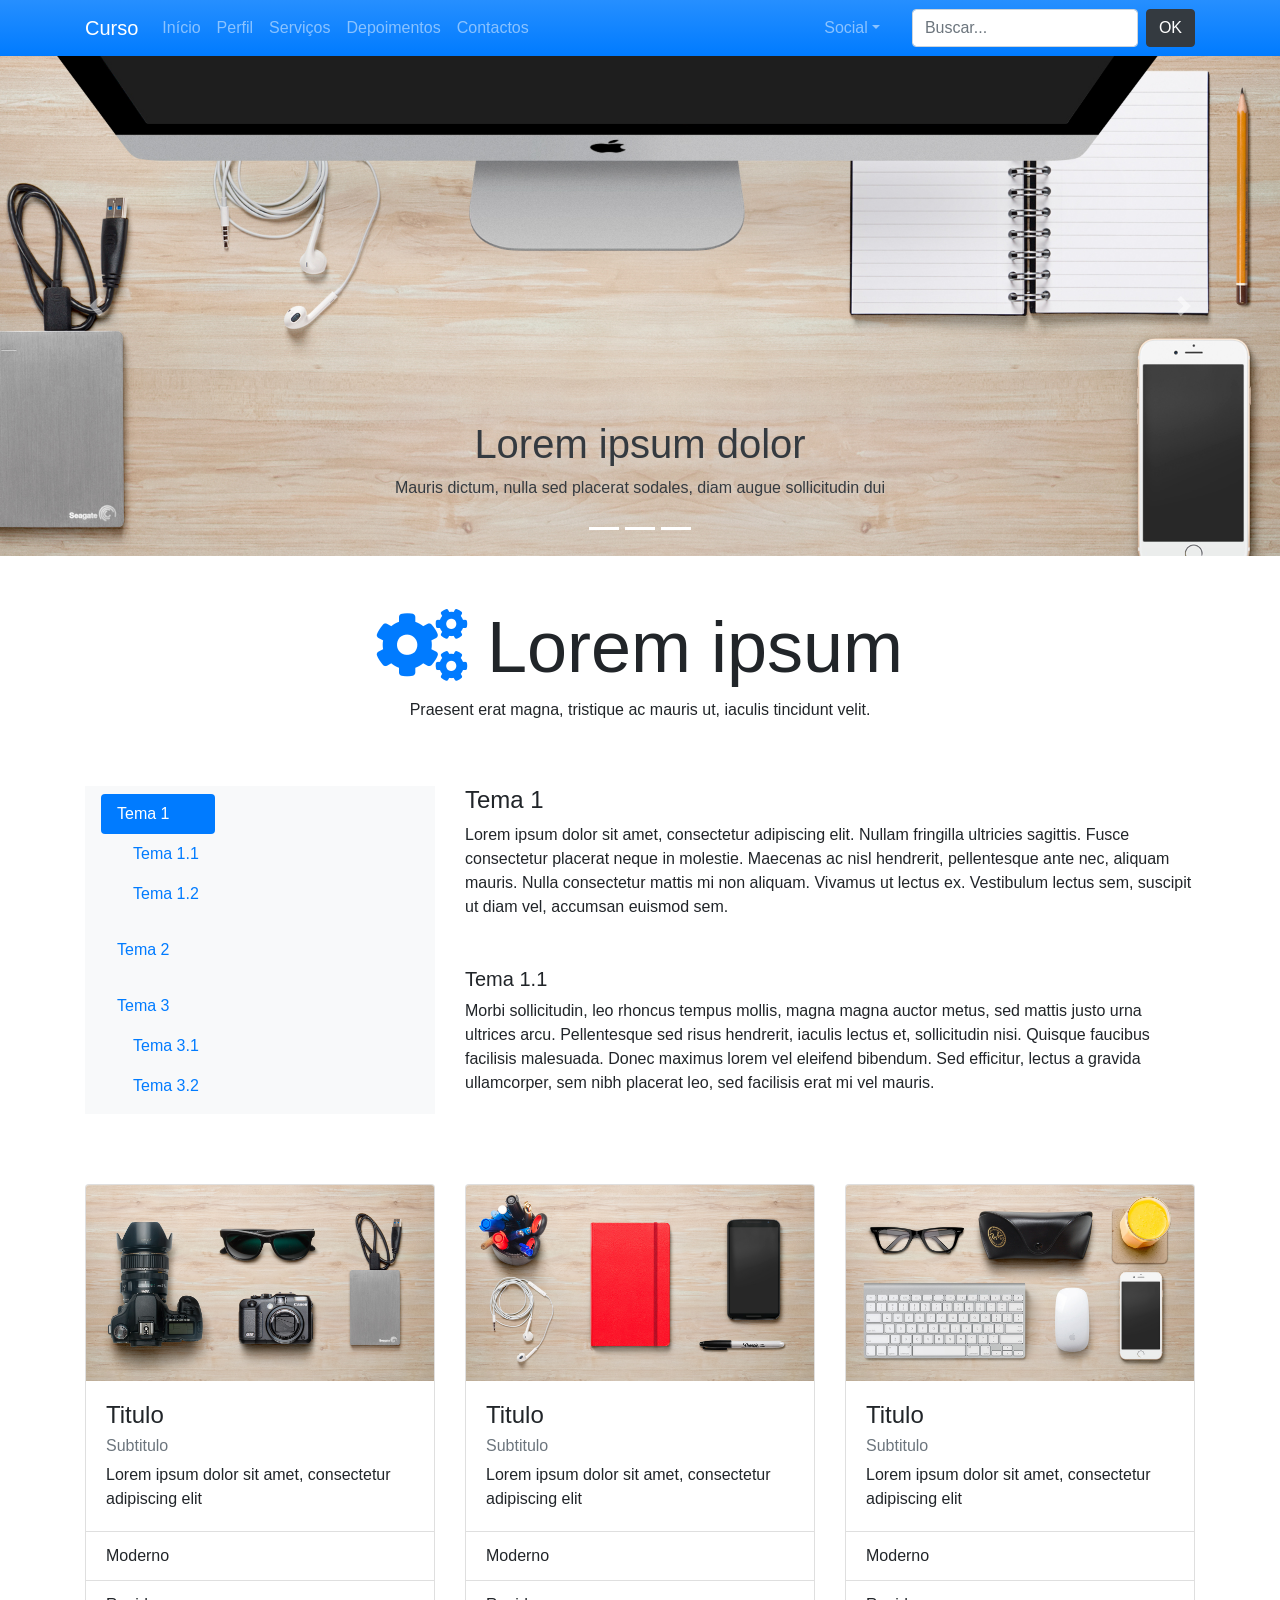
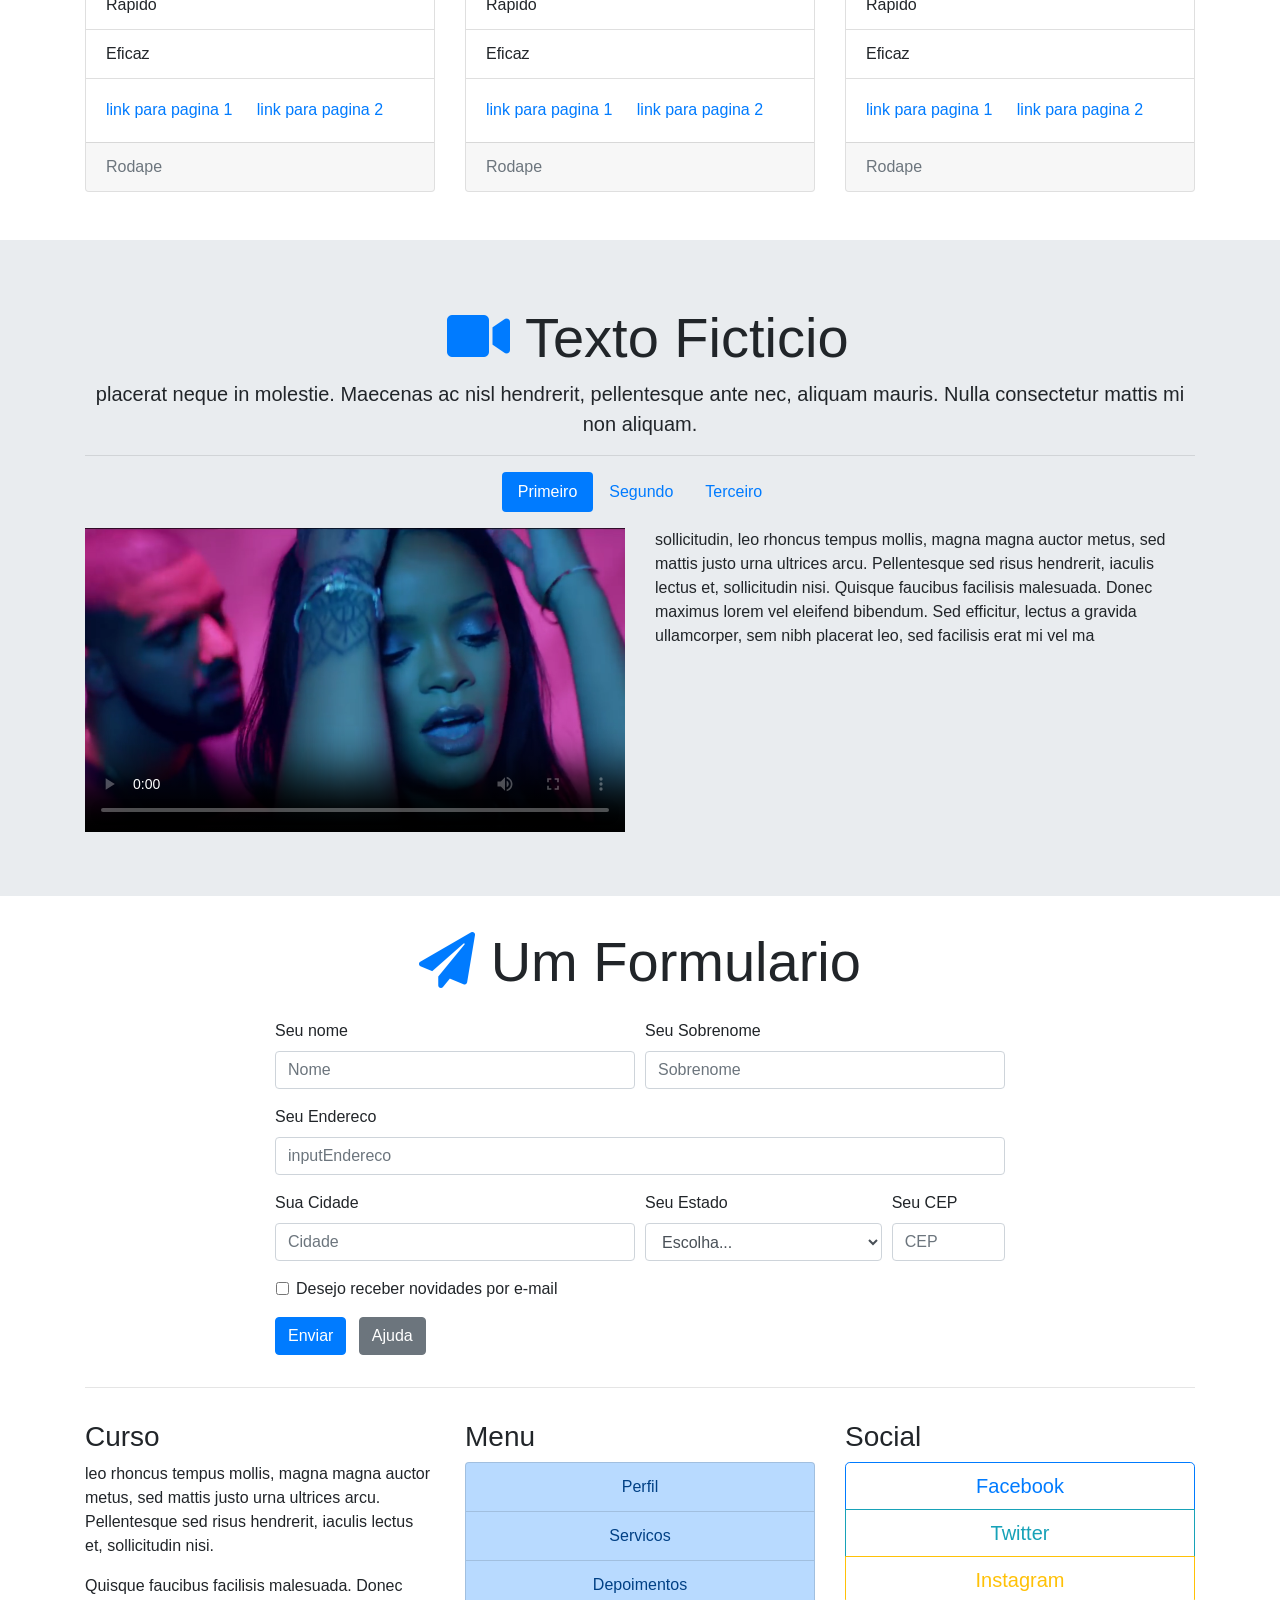
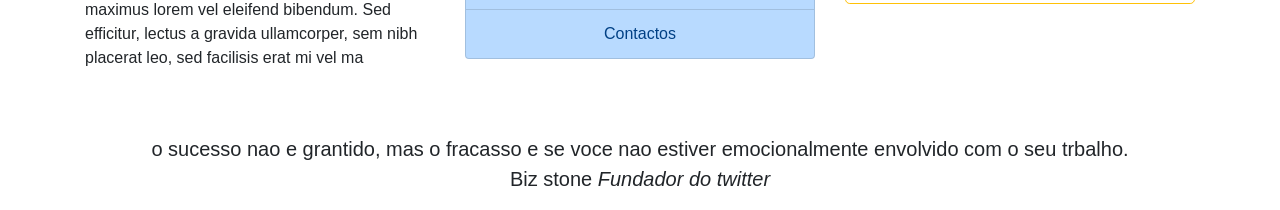
==== commit a074ea76: "Update basic.html" ====
--- a/basic.html
+++ b/basic.html
@@ -191,7 +191,7 @@
 					<img class="card-img-top" src="imgs/item-01.jpg">
 					
 					<div class="card-body">
-						<h4 class="card-title">Tituldd dddd dddddd dddddddddd dddddd dddddddd ddddo</h4>
+						<h4 class="card-title">Titulo</h4>
 						<h6 class="card-subtitle mb-2 text-muted">Subtitulo</h6>
 						<p class="card-text">Lorem ipsum dolor sit amet, consectetur adipiscing elit</p>
 					</div>
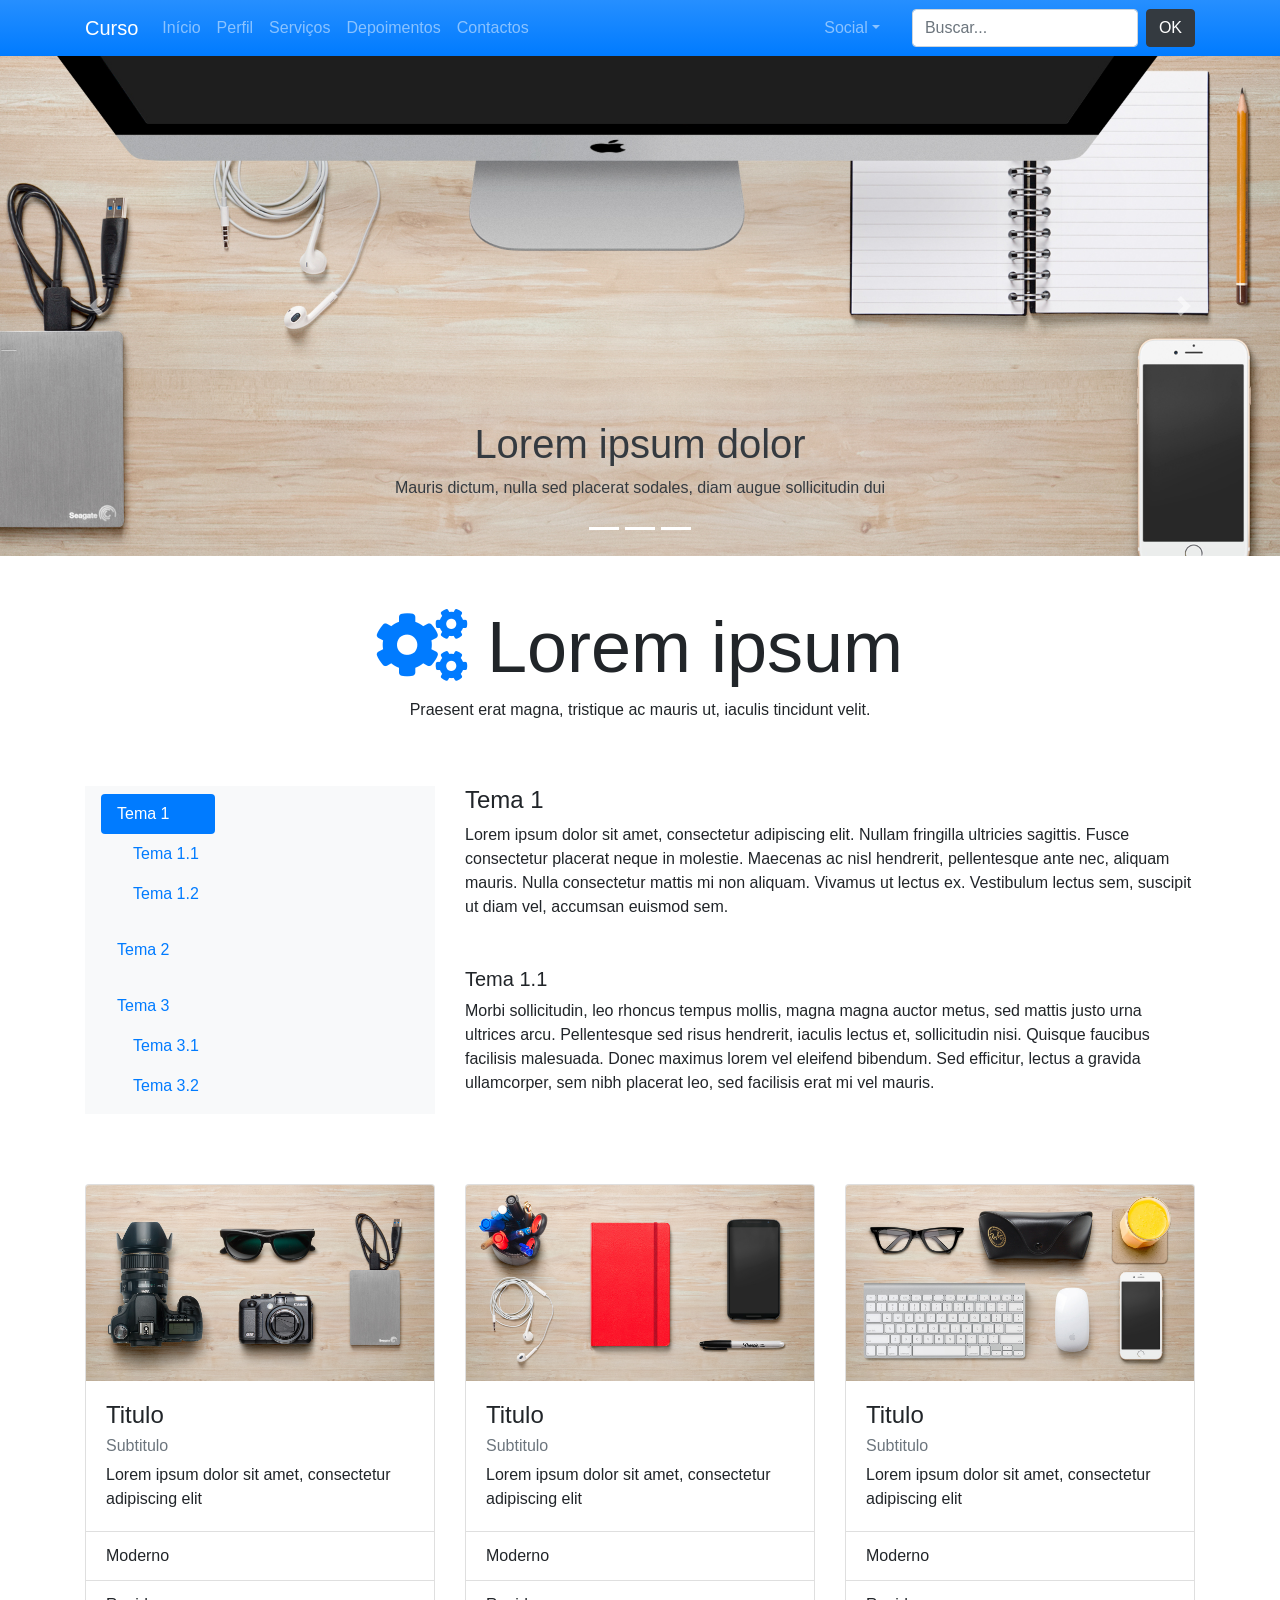
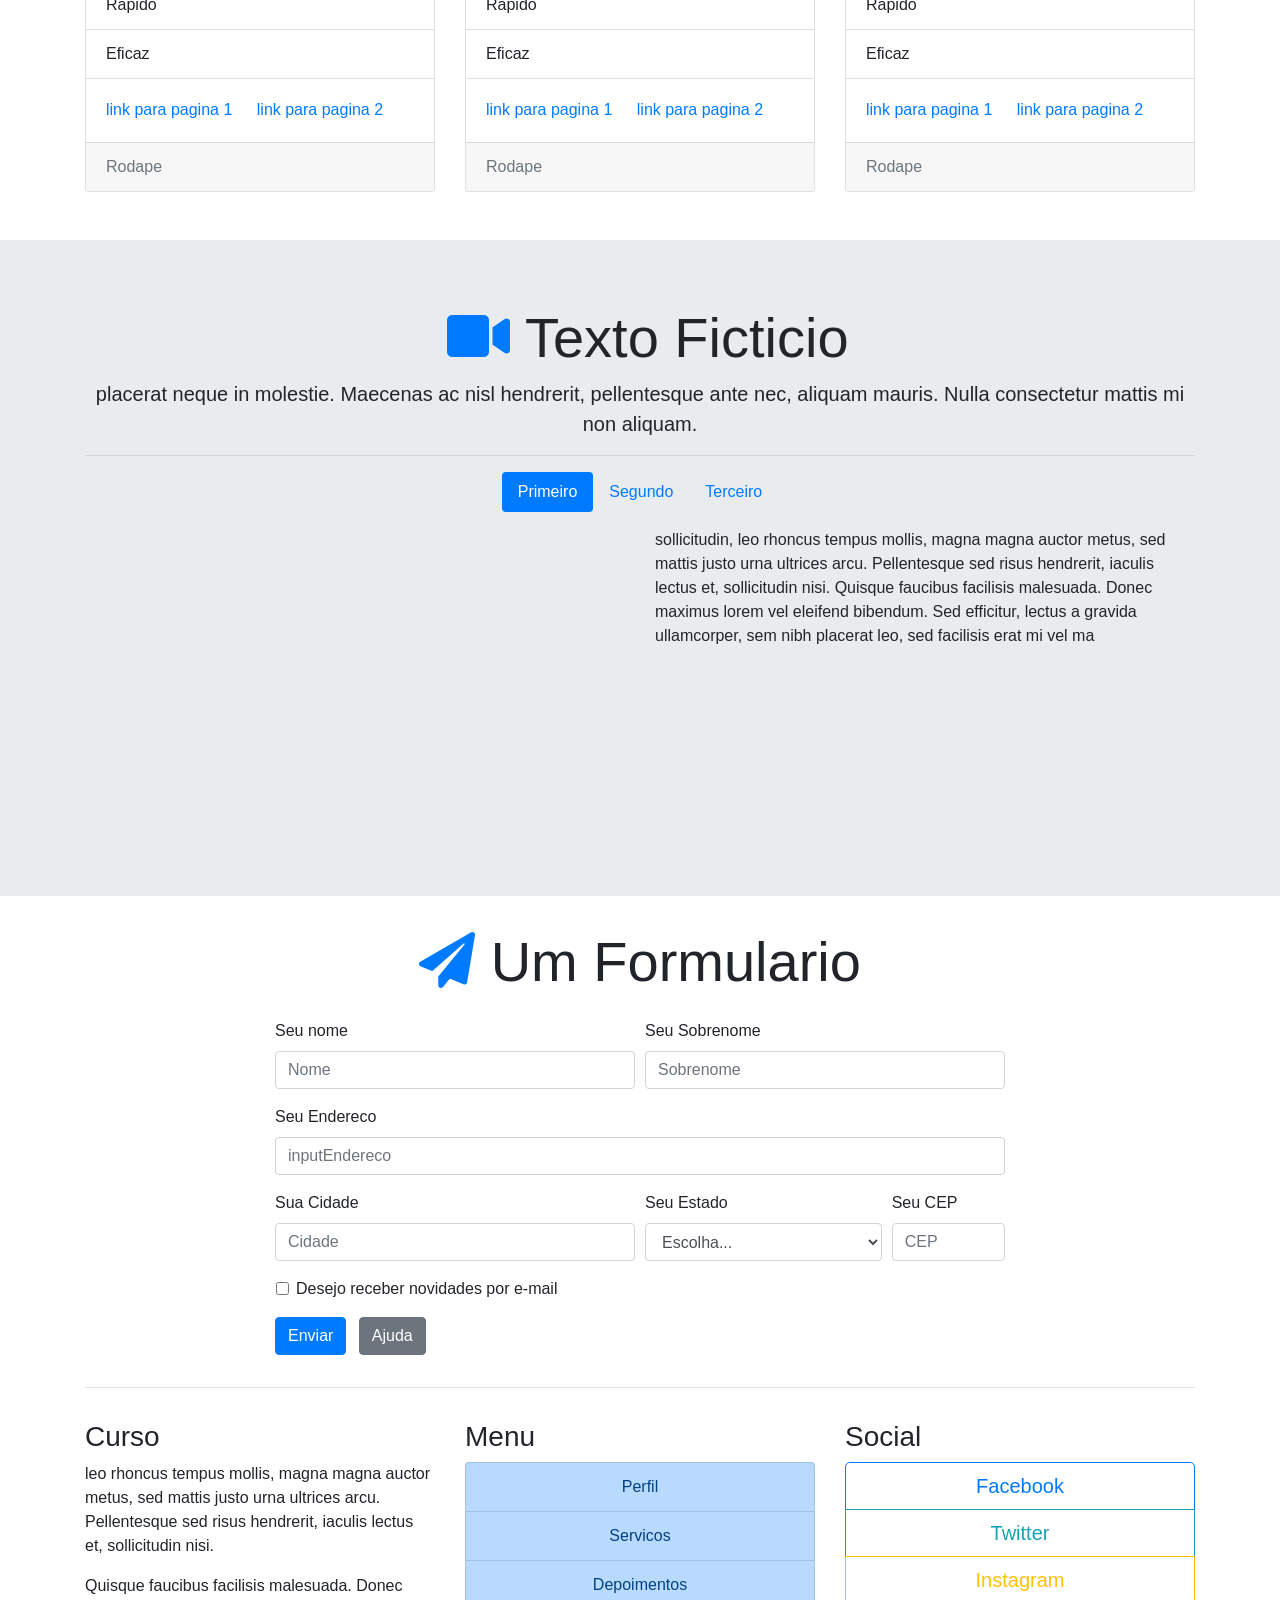
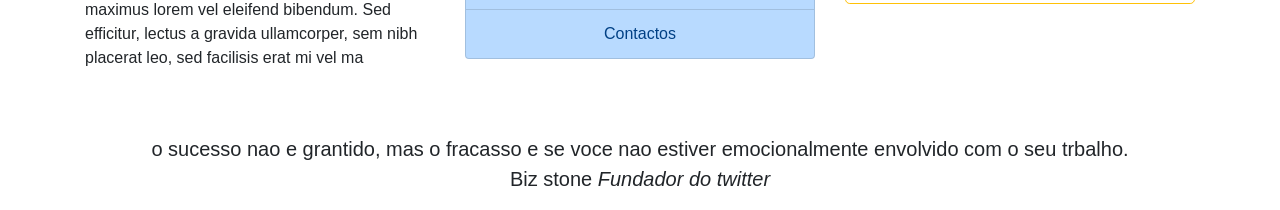
==== commit 7155e3f6: "removes videos" ====
--- a/basic.html
+++ b/basic.html
@@ -18,7 +18,7 @@
 		})
 	</script>
 
-	<title>josssias</title>
+	<title>Amazing Lading Page| Jossias Mupandza</title>
 </head>
 <body>
 	<nav class="navbar navbar-expand-lg navbar-dark bg-primary"> 
@@ -294,15 +294,12 @@
 								
 								<div class="col-sm-6">
 									<div class="embed-responsive embed-responsive-16by9">
-										
-										<!-- video do youtube
-										<iframe class="embed-responsive-item" src="link">
-											
-										</iframe>-->
-
-										<video class="embed-responsive-item" controls="controls" poster="imgs/poster-01.png">
-											<source src="video/rihanna-work-ft.drake.mp4" type="video/mp4">
-										</video>
+
+										<iframe class="embed-responsive-item" width="727" height="409" 
+											src="https://www.youtube.com/embed/cVEemOmHw9Y" frameborder="0"
+											allow="accelerometer; autoplay; encrypted-media; gyroscope; picture-in-picture" 
+											allowfullscreen
+										></iframe>
 
 									</div>	
 								</div>
@@ -319,9 +316,11 @@
 								
 								<div class="col-sm-6">
 									<div class="embed-responsive embed-responsive-16by9">
-										<video class="embed-responsive-item" controls="controls" poster="imgs/poster-02.png">
+										<!--<video class="embed-responsive-item" controls="controls" poster="imgs/poster-02.png">
 											<source src="video/Maiara & Maraísa - Medo Bobo (Vídeo Clipe) - YouTube (360p).mp4" type="video/mp4">
-										</video>
+										</video>--->
+										<iframe class="embed-responsive-item" width="727" height="409" src="https://www.youtube.com/embed/IC9urbiVp4M" frameborder="0"
+											allow="accelerometer; autoplay; encrypted-media; gyroscope; picture-in-picture" allowfullscreen></iframe>
 									</div>	
 								</div>
 								
@@ -337,9 +336,8 @@
 								
 								<div class="col-sm-6">
 									<div class="embed-responsive embed-responsive-16by9">
-										<video class="embed-responsive-item" controls="controls" poster="imgs/poster-03.png">
-											<source src="video/I Was Here (United Nations World Humanitarian Day Perform... - YouTube.mp4" type="video/mp4">
-										</video>
+										<iframe class="embed-responsive-item" width="727" height="409" src="https://www.youtube.com/embed/nnZeDt2c8Yo" frameborder="0"
+											allow="accelerometer; autoplay; encrypted-media; gyroscope; picture-in-picture" allowfullscreen></iframe>
 									</div>
 								</div>
 								
